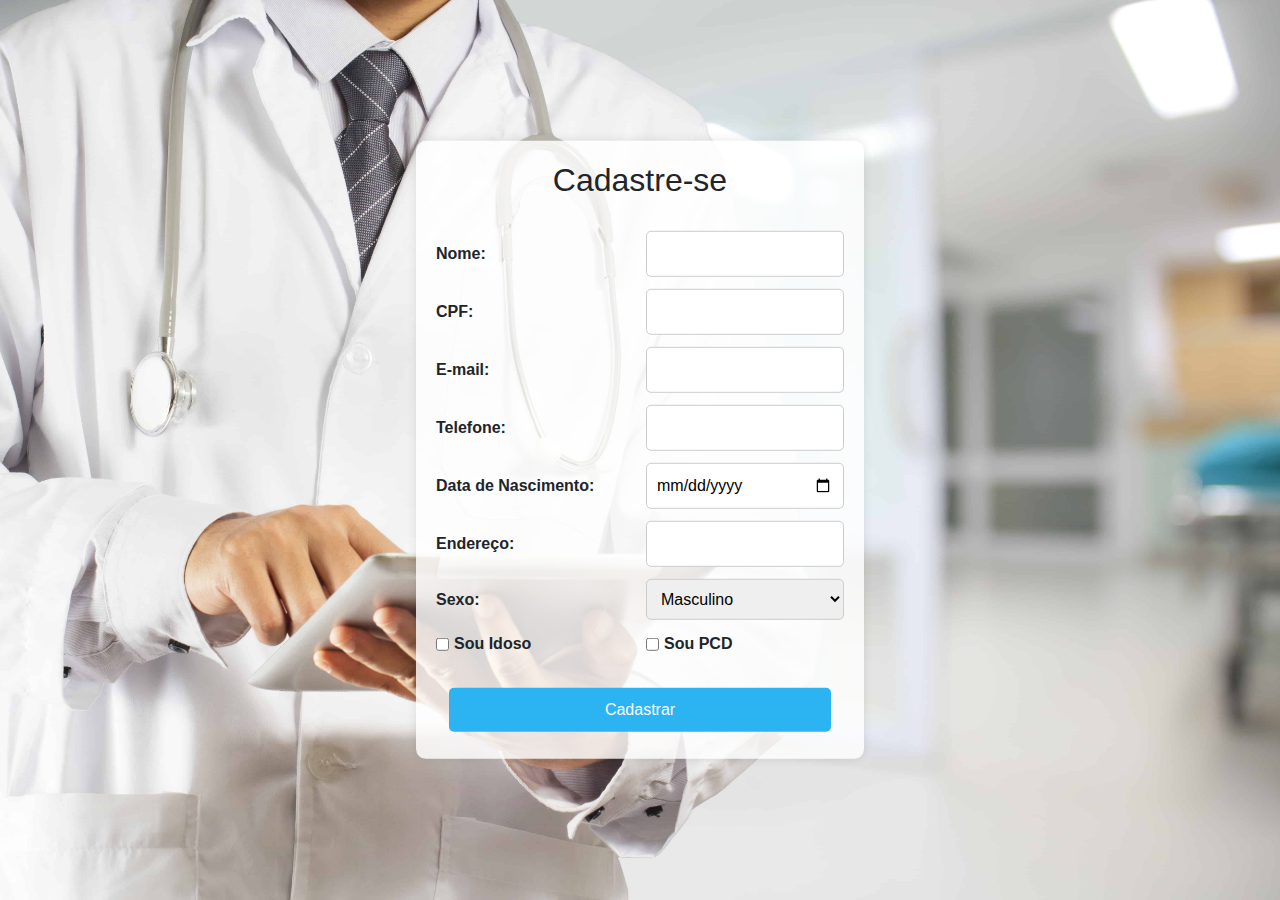
==== Site/Cadastre-se.html @ 1903227a "1 versão do site" ====
<!DOCTYPE html>
<html lang="en">
<head>
    <meta charset="UTF-8">
    <meta name="viewport" content="width=device-width, initial-scale=1.0">
    <link rel="stylesheet" href="style.css">
    <script src="https://cdn.jsdelivr.net/npm/bootstrap@5.3.3/dist/js/bootstrap.bundle.min.js" integrity="sha384-YvpcrYf0tY3lHB60NNkmXc5s9fDVZLESaAA55NDzOxhy9GkcIdslK1eN7N6jIeHz" crossorigin="anonymous"></script>
    <link href="https://cdn.jsdelivr.net/npm/bootstrap@5.3.3/dist/css/bootstrap.min.css" rel="stylesheet" integrity="sha384-QWTKZyjpPEjISv5WaRU9OFeRpok6YctnYmDr5pNlyT2bRjXh0JMhjY6hW+ALEwIH" crossorigin="anonymous">
    <title>Cadastro</title>
</head>
<body>
    <div class="imgfundocadastro">
    <div class="container-cadastro">
        <h2>Cadastre-se</h2><br>
        <form class="formulario-cadastro">
            <label for="nome">Nome:</label>
            <input type="text" id="nome" name="nome" required>
            <label for="cpf">CPF:</label>
            <input type="text" id="cpf" name="cpf" required>
            <label for="email">E-mail:</label>
            <input type="email" id="email" name="email" required>
            <label for="telefone">Telefone:</label>
            <input type="tel" id="telefone" name="telefone" required>
            <label for="data_nascimento">Data de Nascimento:</label>
            <input type="date" id="data_nascimento" name="data_nascimento" required>
            <label for="endereco">Endereço:</label>
            <input type="text" id="endereco" name="endereco" required>
            <label for="sexo">Sexo:</label>
            <select id="sexo" name="sexo" required>
                <option value="masculino">Masculino</option>
                <option value="feminino">Feminino</option>
                <option value="outro">Outro</option>
            </select>
            <div class="checkbox-group">
                <input type="checkbox" id="idoso" name="idoso">
                <label for="idoso">Sou Idoso</label>
            </div>
            <div class="checkbox-group">
                <input type="checkbox" id="pcd" name="pcd">
                <label for="pcd">Sou PCD</label>
            </div>
        </form>
        <div class="btn">
            <a href="#"><button class="btn-cadastrar">Cadastrar</button></a>
        </div>
    </div>
</div>
</body>
</html>
---- Site/style.css ----
*{
    margin: 0;
    padding: 0;
    box-sizing: border-box;
    font-family: sans-serif;
}

.container-top{
    width: 100% ;

}


.image-container-top{

    margin-left: 30px;
}

.flex{
    display: flex;
    align-items: center;
    justify-content: space-between;

}

.flex img{
    text-align: left;

}
header{
    width: 100%;
    padding: 2px  !important;
    top: 0;
    left: 0;
    position: fixed;
    background-color: white;
    z-index: 1;
  
}


/* Estilos padrão para o navbar */
header ul {
    margin-bottom: 0 !important;
    list-style-type: none;
    padding: 0;
    text-align: center; 
   
}

header ul li {
    display: inline-block;
    margin: 0 60px;
   
    
}
ul li:hover{
    transform: scale(1.1); 
}

header ul li a {
    color: rgb(100, 100, 100);
    text-decoration: none;
    font-weight: bold;
    font-size: 16px;
    padding: 20px;

}

header ul :hover{
   
    color:#0fe4f3;
}

.link-login{
    height: 40px;
}

/* Estilos para o navbar em telas pequenas (responsivo) */
@media screen and (max-width: 768px) {
    header ul {
        display: flex; 
        flex-direction: column; 
        text-align: left; 
    }

    header ul li {
        display: block; 
        margin: 10px 0; 
    }
}


.btn-contato button{
    width: 160px;
    height: 40px;
    background-color:#2cb3f1;
    color: white;
    font-weight: bold;
    cursor: pointer;
    transition: .4s;
    border-radius: 8px;
    border: none;
    font-size: 15px;
}

.btn-contato button:hover{
    background-color: #0fe4f3;
}

.btnhover:hover {
    transform: scale(1.1); /* Aumenta o tamanho em 10% */
}


.banner-image {
    height: 90vh;
    width: 100%; 
    
}



/* Section quem somos */

.image-with-text {
    display: flex;
    align-items: center; 
    margin-top: 100px; 
    margin-bottom: 80px;
    
}

.image-container {
    text-align: center;
    flex: 1; 
    margin-right: 20px; 
}

.image-container img {
    width: 80%; 
    border-radius: 7px;
    -webkit-box-shadow: 9px 7px 5px rgba(50, 50, 50, 0.77);
	-moz-box-shadow:    9px 7px 5px rgba(50, 50, 50, 0.77);
	box-shadow:         9px 7px 5px rgba(43, 81, 99, 0.77);
}

.text-container {
    flex: 1; 
    margin-right: 20px; 
    margin-left: 50px; 
    
    
}

.text-container h2 {
    font-size: 54px; 
    color: #d3ad45;
    margin-bottom: 10px; 
}

.text-container p{
    font-family: Georgia, 'Times New Roman', Times, serif;
    width: 450px;
    color: rgb(100, 100, 100);
    font-size: 16px;
}




/* ESPECIALIDADES */

.especialidades {
    margin-top: 80px;
    position: relative;
    
}

.especialidades::after {
    content: ""; 
    background-image: url(imagens/teste.webp);
    background-size: cover;
    background-position: center;
    position: absolute;
    top: 0;
    left: 0;
    right: 0;
    bottom: 0;
    opacity: 0.3; 
    z-index: -1;
}




.especialidades h1 {
    font-size: 54px;
    text-align: center;
    color: rgb(71, 73, 73);
}

.botoes {
    margin-top: 80px;
    display: flex;
    flex-direction: column;
    align-items: center;

}


.link-login {
    display: flex; 
    align-items: center; 
}

.link-login img {
    margin-right: 5px; 
}
.row {
    display: flex; 
    justify-content: center; 
    margin: 100px;
    margin-top: 20px;
}

.especialidades .botoes button {
    width: 220px;
    height: 90px;
    background-color: transparent; 
    border: 3px solid #706f6f; 
    border-radius: 10px;
    cursor: pointer;
    margin: 0 80px; 
    color: #595a5a; 
    font-weight: bold;
}

.especialidades .botoes button span{
    text-align: center;
    align-items: center;
    justify-content: center;
    display: flex;
    font-size: 16px;
    font-weight: bold;
}

.especialidades .botoes button:hover {
    background-color: #0fe4f3;
    color: white; 
    transform: scale(1.1);
}


.carousel-item img {
    width: 100%;
    height: 120vh;
    object-fit: cover;
    animation: kenburns 10s infinite alternate;
  }

@keyframes kenburns {
    0% {
        transform: scale(1) translate(0, 0);
    }
    100% {
        transform: scale(1.2) translate(20px, 20px);
    }
}

.text-container2{
    width: 100%;
    position: absolute;
    height: 100%;
    text-align: left;
    left: 0;
    background-image: linear-gradient(70deg, #bdd4ebe3 10%, #f3e9e914 50%);
    padding: 80px;
    color: #030303; 
    
}

.text-container2 h1{
    font-family: "Montserrat", Sans-serif;
    font-weight: bold;
    font-size: 54px;
    color: #303335;
}

.dores{
    color: #2cb3f1;
}

.text-container2 p{
    font-size: 24px;
    width: 52%;
    border-radius: 10px;
}


.btn-contato2 button{
    width: 180px;
    height: 65px;
    background-color:#2cb3f1;
    color: white;
    font-weight: bold;
    cursor: pointer;
    transition: .4s;
    border-radius: 8px;
    border: none;
    font-size: 15px;

}

.btn-contato2 button:hover{
    background-color: #0fe4f3 ;
}


/*Planos*/
.planos{
    text-align: center;
    padding: 20px;
    font-size: 50px;
    color: #e4eaee;
    font-weight: bold;
}

.precos {
    padding: 50px;
    justify-content: center;
    display: flex;
    flex-wrap: wrap;
    margin: 0 auto;
    background-color: #1f4055;
 

}

.containerplanos {
    max-width: 1500px;
    padding: 20px;
    color: white;


}

.row {
    max-width: 1800px;
    width: 100%;
    display: flex;
    justify-content: space-around;
    padding: 20px;
    
}

.col {
    flex: 1.5;
    text-align: center;
    padding: 20px;
    margin: 0 40px; 
    border: 2px solid rgb(255, 255, 255);
    border-radius: 10px;


}

.col h3 {
    font-size: 24px;
    color: white;
    background-color: #2e93ce;
    padding: 10px;
    border-radius: 20px;
}

.col p {
    font-size: 18px;
    color: white;
    text-align: left;
}

.col span{
    font-size: 13px;
}

.btn-contratar {
    background-color: #239dd6;
    color: #fff;
    padding: 10px 20px;
    border: none;
    border-radius: 5px;
    font-size: 16px;
    cursor: pointer;
    transition: background-color 0.3s ease;
}

.btn-contratar:hover {
    background-color: #0fe4f3;
    transform: scale(1.1);
}


/* Footer */


.footerh2{
    margin-top: 40px;
    text-align: center;
}

/* Estilos para a imagem centralizada */
.centered-image {
    margin-top: 30px;
    text-align: center;
}

/* Estilos para os contêineres de texto */
.text-containers3{
    justify-content: center;
    display: flex;
    margin-top: 120px;
 
}

.text-container3{
    margin: 0 80px;
    padding: 20px;
    text-align: center;
   
}


/* Estilos para os ícones das redes sociais */
.social-icons {
    text-align: center;
    margin-top: 20px;
    
}

.social-icons img {
    margin: 0 50px; 
    cursor: pointer;
}

.social-icons img:hover{
    transform: scale(1.1);
}


.copyright{
    margin-top: 40px;
    text-align: center;
    background-color: #1e82bd;
    color: white;
    height: 50px;
    display: flex;
    justify-content: center;
    align-items: center;
   
    
}

.copyright h5{
    font-size: 12px;
   
}

.copyright a{
    text-decoration: none;
    color: white;
}


/*=-================================Login *=-==========================*/
.imgfundologin {
    background-image: url(imagens/fundologin.jpg);
    background-size: cover; 
    background-repeat: no-repeat;
    width: 100%;
    height: 100vh;
}

.container-login {
    height: 100vh;
    display: flex;
    align-items: center;
    justify-content: center; 

}

.form-container {
    width: 22%; 
    padding: 30px; 
    background-color: rgba(255, 255, 255, 0.61); 
    border-radius: 10px; 
}

.btn-entrar-login {
    background-color: #2cb3f1; 
    color: white; 
    border: none;
    padding: 10px 20px; 
    font-size: 16px;
    border-radius: 5px; 
    cursor: pointer; 
    width: 100%;
    transition: background-color 0.3s, transform 0.3s; 
}

.btn-entrar-login:hover {
    background-color: #0fe4f3; 
    transform: scale(1.05);
}

.btn{
    width: 100%;
}

.logo-login{
    display: block;
    margin: 0 auto;
 
    
}

.register-link p{
    text-align: center;

}


/* Cadastre-se =========================================*/

.container-cadastro {
    width: 35%;
    padding: 20px;
    background-color: #fff;
    border-radius: 10px;
    box-shadow: 0 0 10px rgba(0, 0, 0, 0.1);
    background-color: rgba(255, 255, 255, 0.81);
    position: absolute;
    top: 50%;
    left: 50%;
    transform: translate(-50%, -50%);
}

.container-cadastro h2{
    text-align: center;
}

.formulario-cadastro {
    justify-content: center;
    display: grid;
    gap: 12px;
    grid-template-columns: repeat(2, 1fr); 
    align-items: center;
    
}


input[type="text"],
input[type="email"],
input[type="tel"],
input[type="date"],
select {
    width: 100%; 
    padding: 10px;
    border-radius: 5px;
    border: 1px solid #ccc;
    box-sizing: border-box;
}

label {
    font-weight: bold;
    display: flex;
    align-items: center;
}



input[type="checkbox"] {
    margin-right: 5px;
}

.checkbox-group {
    display: flex;
    align-items: center;
}


.btn-login{
    margin-top: 20px;
}

.btn-cadastrar {
    width: 100%;
    padding: 10px;
    background-color: #2cb3f1;
    color: white;
    border: none;
    border-radius: 5px;
    cursor: pointer;
    font-size: 16px;
    text-align: center;
    margin-top: 25px;
    
}

.btn-cadastrar:hover {
    background-color: #0fe4f3;
}

.btn-cadastrar button{
   margin: 0 auto;
}

.imgfundocadastro {
    background-image: url(imagens/fundologin.jpg);
    background-size: cover; 
    background-repeat: no-repeat;
    width: 100%;
    height: 100vh;
}
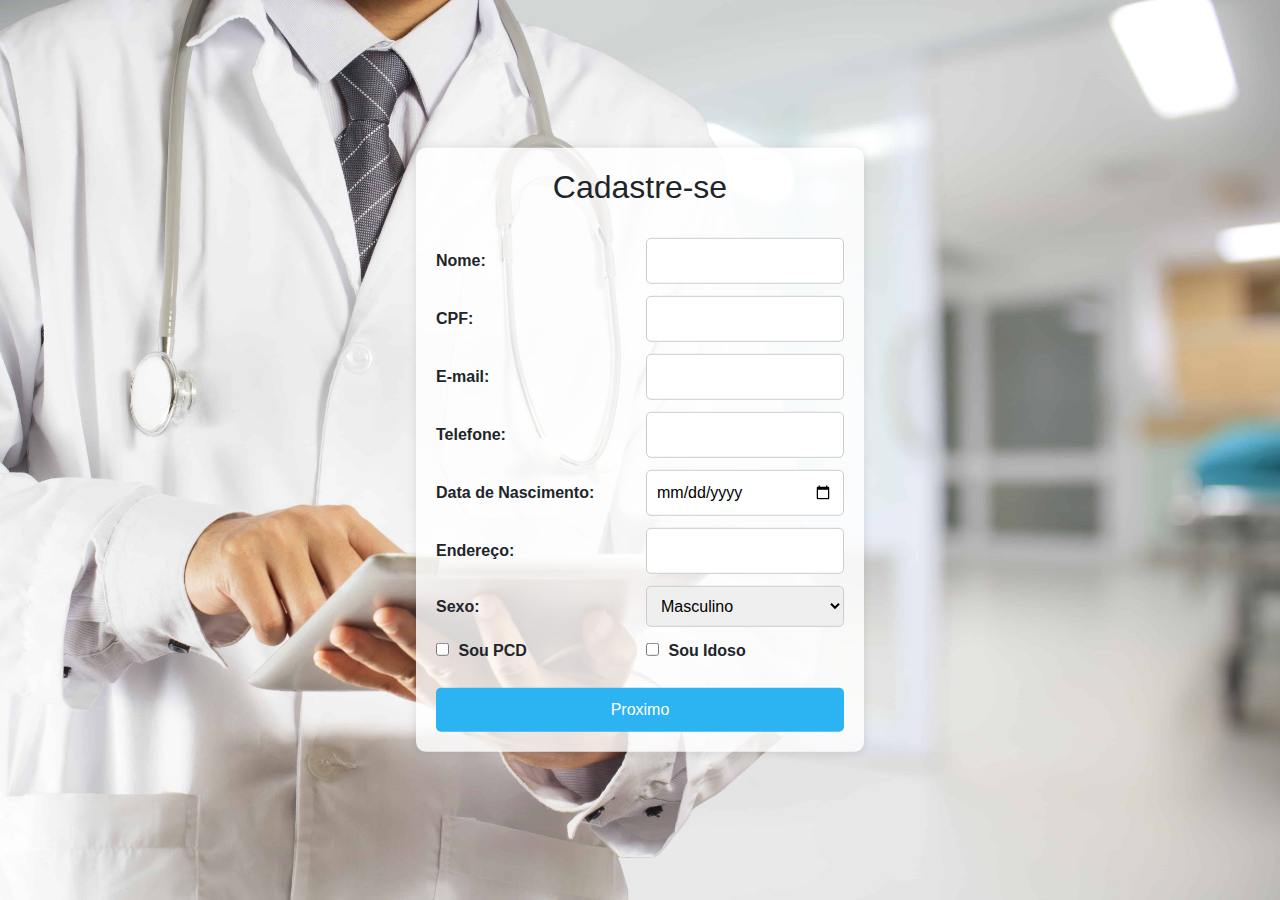
==== commit 99a8eb52: "versão 2.0" ====
--- a/Site/Cadastre-se.html
+++ b/Site/Cadastre-se.html
@@ -32,18 +32,30 @@
                 <option value="outro">Outro</option>
             </select>
             <div class="checkbox-group">
+                <input type="checkbox" id="pcd" name="pcd">
+                <label for="pcd">Sou PCD</label>
+            </div>
+            <div class="checkbox-group">
                 <input type="checkbox" id="idoso" name="idoso">
                 <label for="idoso">Sou Idoso</label>
             </div>
-            <div class="checkbox-group">
-                <input type="checkbox" id="pcd" name="pcd">
-                <label for="pcd">Sou PCD</label>
+            <div id="areaDeficiencia" style="display: none;">
+                <label for="deficiencia">Tipo de Deficiência:</label>
+                <input type="text" id="deficiencia" name="deficiencia" >
             </div>
         </form>
-        <div class="btn">
-            <a href="#"><button class="btn-cadastrar">Cadastrar</button></a>
+        <div class="btn-cadastro">
+            <a href="proximo.html"><button class="btn-proximo">Proximo</button></a>
         </div>
     </div>
 </div>
+
+<script>
+    // Adicione um evento de clique ao checkbox "Sou PCD"
+    document.getElementById('pcd').addEventListener('click', function() {
+        var areaDeficiencia = document.getElementById('areaDeficiencia');
+        areaDeficiencia.style.display = this.checked ? 'block' : 'none';
+    });
+</script>
 </body>
-</html>+</html>
--- a/Site/style.css
+++ b/Site/style.css
@@ -33,7 +33,7 @@
     top: 0;
     left: 0;
     position: fixed;
-    background-color: white;
+    background-color: white ;
     z-index: 1;
   
 }
@@ -512,8 +512,14 @@
     transform: scale(1.05);
 }
 
+.btn-cadastro{
+    width: 100%;
+}
+
 .btn{
-    width: 100%;
+    width: 49%;
+    padding: 10px;
+ 
 }
 
 .logo-login{
@@ -583,8 +589,9 @@
 }
 
 .checkbox-group {
-    display: flex;
-    align-items: center;
+    display: block;
+    align-items: center;
+    
 }
 
 
@@ -592,7 +599,7 @@
     margin-top: 20px;
 }
 
-.btn-cadastrar {
+.btn-proximo {
     width: 100%;
     padding: 10px;
     background-color: #2cb3f1;
@@ -606,11 +613,11 @@
     
 }
 
-.btn-cadastrar:hover {
+.btn-proximo:hover {
     background-color: #0fe4f3;
 }
 
-.btn-cadastrar button{
+.btn-proximo button{
    margin: 0 auto;
 }
 
@@ -620,4 +627,19 @@
     background-repeat: no-repeat;
     width: 100%;
     height: 100vh;
+}
+
+/*Agendar consulta*/
+
+.btn-agendar{
+    width: 180px;
+    height: 65px;
+    background-color:#2cb3f1;
+    color: white;
+    font-weight: bold;
+    cursor: pointer;
+    transition: .4s;
+    border-radius: 8px;
+    border: none;
+    font-size: 15px;
 }